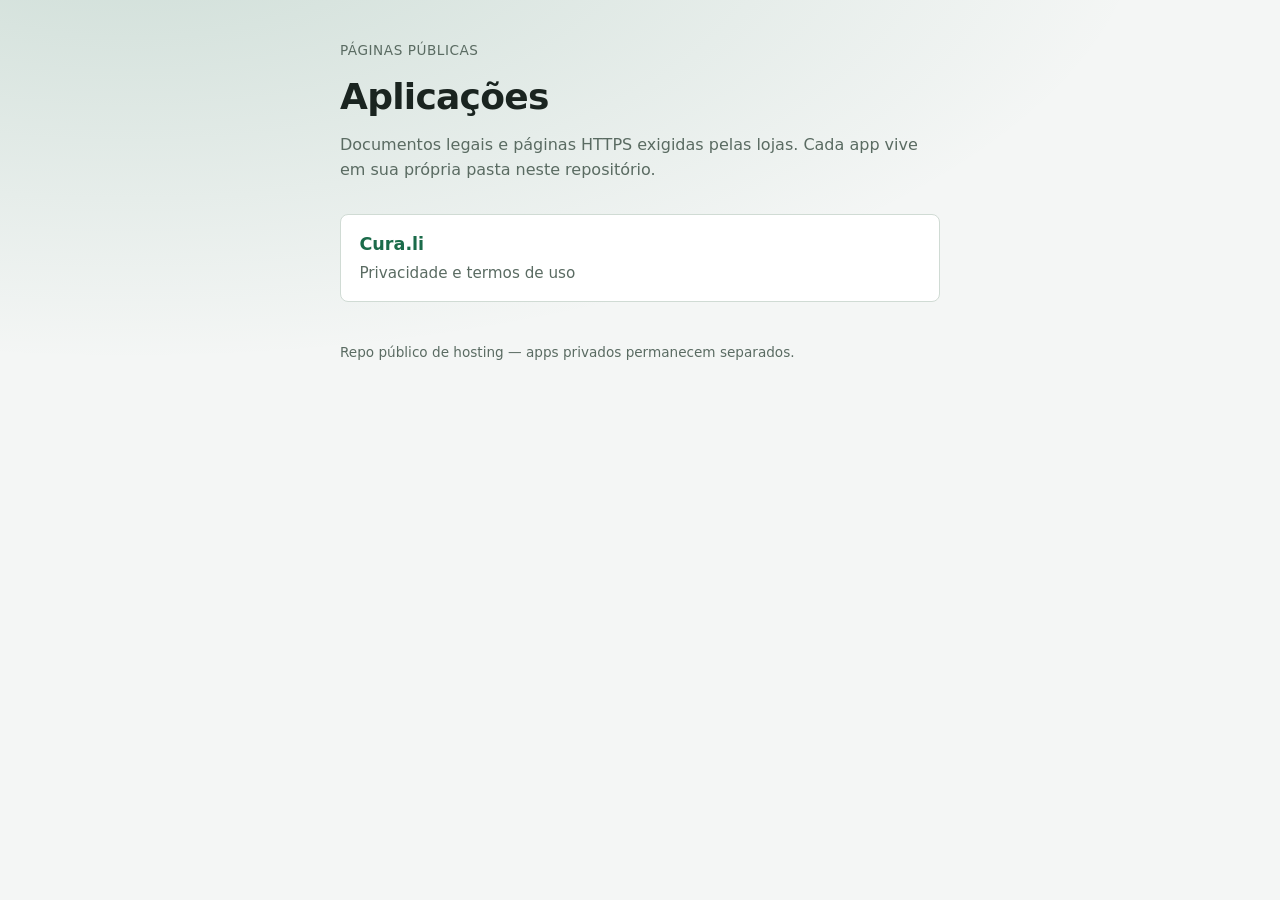
==== index.html @ 352ed31f "Add public Pages site for app legal documents. Host Cura.li privacy and terms on a public repo so Gi" ====
<!DOCTYPE html>
<html lang="pt-BR">
<head>
  <meta charset="utf-8" />
  <meta name="viewport" content="width=device-width, initial-scale=1" />
  <meta name="description" content="Páginas públicas das aplicações — privacidade, termos e documentos legais." />
  <title>Páginas públicas</title>
  <link rel="stylesheet" href="assets/site.css" />
</head>
<body>
  <header>
    <p class="brand">Páginas públicas</p>
  </header>

  <main>
    <h1>Aplicações</h1>
    <p class="lede">
      Documentos legais e páginas HTTPS exigidas pelas lojas.
      Cada app vive em sua própria pasta neste repositório.
    </p>

    <ul class="apps">
      <li>
        <a href="cura.li/">
          <strong>Cura.li</strong>
          <span>Privacidade e termos de uso</span>
        </a>
      </li>
    </ul>
  </main>

  <footer>
    <p>Repo público de hosting — apps privados permanecem separados.</p>
  </footer>
</body>
</html>
---- assets/site.css ----
:root {
  color-scheme: light dark;
  --bg: #f4f6f5;
  --fg: #1a2420;
  --muted: #5a6b62;
  --accent: #1b6b4a;
  --border: #d0dbd4;
  --card: #ffffff;
}

@media (prefers-color-scheme: dark) {
  :root {
    --bg: #0f1412;
    --fg: #e8efeb;
    --muted: #a3b5ac;
    --accent: #6dcea3;
    --border: #2a3630;
    --card: #161c19;
  }
}

* {
  box-sizing: border-box;
}

body {
  margin: 0;
  min-height: 100vh;
  font-family: "Segoe UI", system-ui, -apple-system, sans-serif;
  line-height: 1.55;
  color: var(--fg);
  background:
    radial-gradient(ellipse 80% 50% at 10% -10%, color-mix(in srgb, var(--accent) 18%, transparent), transparent),
    var(--bg);
}

header,
main,
footer {
  max-width: 40rem;
  margin-inline: auto;
  padding-inline: 1.25rem;
}

header {
  padding-block: 2.5rem 0.5rem;
}

.brand {
  margin: 0;
  font-size: 0.85rem;
  letter-spacing: 0.04em;
  text-transform: uppercase;
  color: var(--muted);
}

h1 {
  margin: 0 0 0.5rem;
  font-size: clamp(1.75rem, 4vw, 2.25rem);
  font-weight: 650;
  letter-spacing: -0.02em;
}

.lede {
  margin: 0 0 2rem;
  color: var(--muted);
}

.apps {
  list-style: none;
  margin: 0;
  padding: 0;
  display: grid;
  gap: 0.75rem;
}

.apps a {
  display: flex;
  flex-direction: column;
  gap: 0.2rem;
  padding: 1rem 1.15rem;
  text-decoration: none;
  color: inherit;
  background: var(--card);
  border: 1px solid var(--border);
  border-radius: 0.5rem;
  transition: border-color 0.15s ease, transform 0.15s ease;
}

.apps a:hover {
  border-color: var(--accent);
  transform: translateY(-1px);
}

.apps a:focus-visible {
  outline: 2px solid var(--accent);
  outline-offset: 2px;
}

.apps strong {
  color: var(--accent);
  font-size: 1.1rem;
}

.apps span {
  color: var(--muted);
  font-size: 0.95rem;
}

footer {
  padding-block: 2.5rem 2rem;
  color: var(--muted);
  font-size: 0.85rem;
}

footer p {
  margin: 0;
}
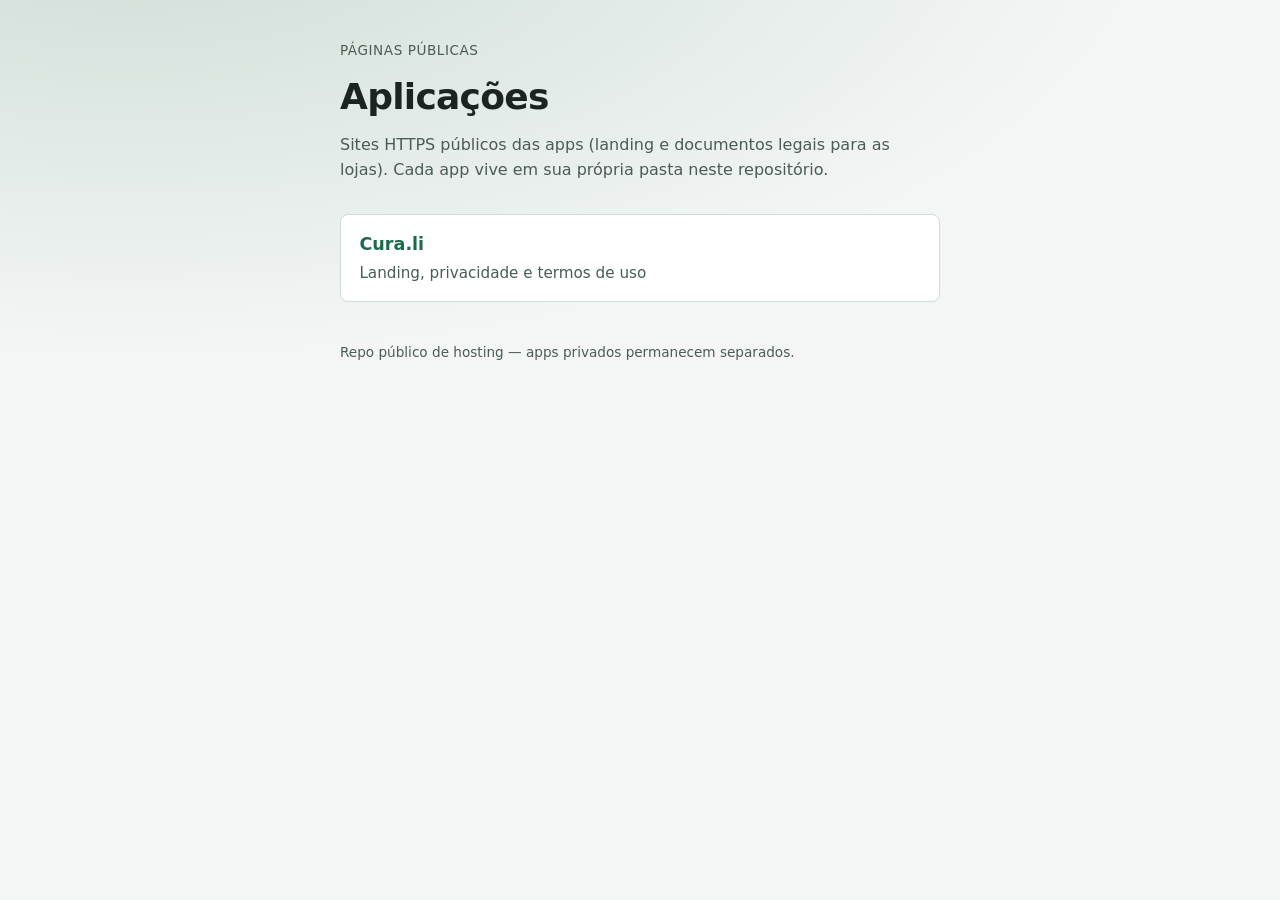
==== commit 877ae164: "Add Cura.li landing and harden public pages accessibility. Ship store-aligned marketing page, improv" ====
--- a/index.html
+++ b/index.html
@@ -3,19 +3,21 @@
 <head>
   <meta charset="utf-8" />
   <meta name="viewport" content="width=device-width, initial-scale=1" />
-  <meta name="description" content="Páginas públicas das aplicações — privacidade, termos e documentos legais." />
+  <meta name="description" content="Páginas públicas das aplicações — landing, privacidade e termos." />
   <title>Páginas públicas</title>
   <link rel="stylesheet" href="assets/site.css" />
 </head>
 <body>
+  <a class="skip-link" href="#conteudo">Ir para o conteúdo</a>
+
   <header>
     <p class="brand">Páginas públicas</p>
   </header>
 
-  <main>
+  <main id="conteudo">
     <h1>Aplicações</h1>
     <p class="lede">
-      Documentos legais e páginas HTTPS exigidas pelas lojas.
+      Sites HTTPS públicos das apps (landing e documentos legais para as lojas).
       Cada app vive em sua própria pasta neste repositório.
     </p>
 
@@ -23,7 +25,7 @@
       <li>
         <a href="cura.li/">
           <strong>Cura.li</strong>
-          <span>Privacidade e termos de uso</span>
+          <span>Landing, privacidade e termos de uso</span>
         </a>
       </li>
     </ul>
--- a/assets/site.css
+++ b/assets/site.css
@@ -2,7 +2,7 @@
   color-scheme: light dark;
   --bg: #f4f6f5;
   --fg: #1a2420;
-  --muted: #5a6b62;
+  --muted: #4a5c54;
   --accent: #1b6b4a;
   --border: #d0dbd4;
   --card: #ffffff;
@@ -32,6 +32,29 @@
   background:
     radial-gradient(ellipse 80% 50% at 10% -10%, color-mix(in srgb, var(--accent) 18%, transparent), transparent),
     var(--bg);
+}
+
+.skip-link {
+  position: absolute;
+  left: 1rem;
+  top: -100px;
+  z-index: 100;
+  padding: 0.65rem 1rem;
+  background: var(--card);
+  color: var(--fg);
+  font-weight: 600;
+  text-decoration: none;
+  border-radius: 8px;
+  border: 2px solid #1565c0;
+}
+
+.skip-link:focus {
+  top: 1rem;
+}
+
+a:focus-visible {
+  outline: 3px solid #1565c0;
+  outline-offset: 3px;
 }
 
 header,
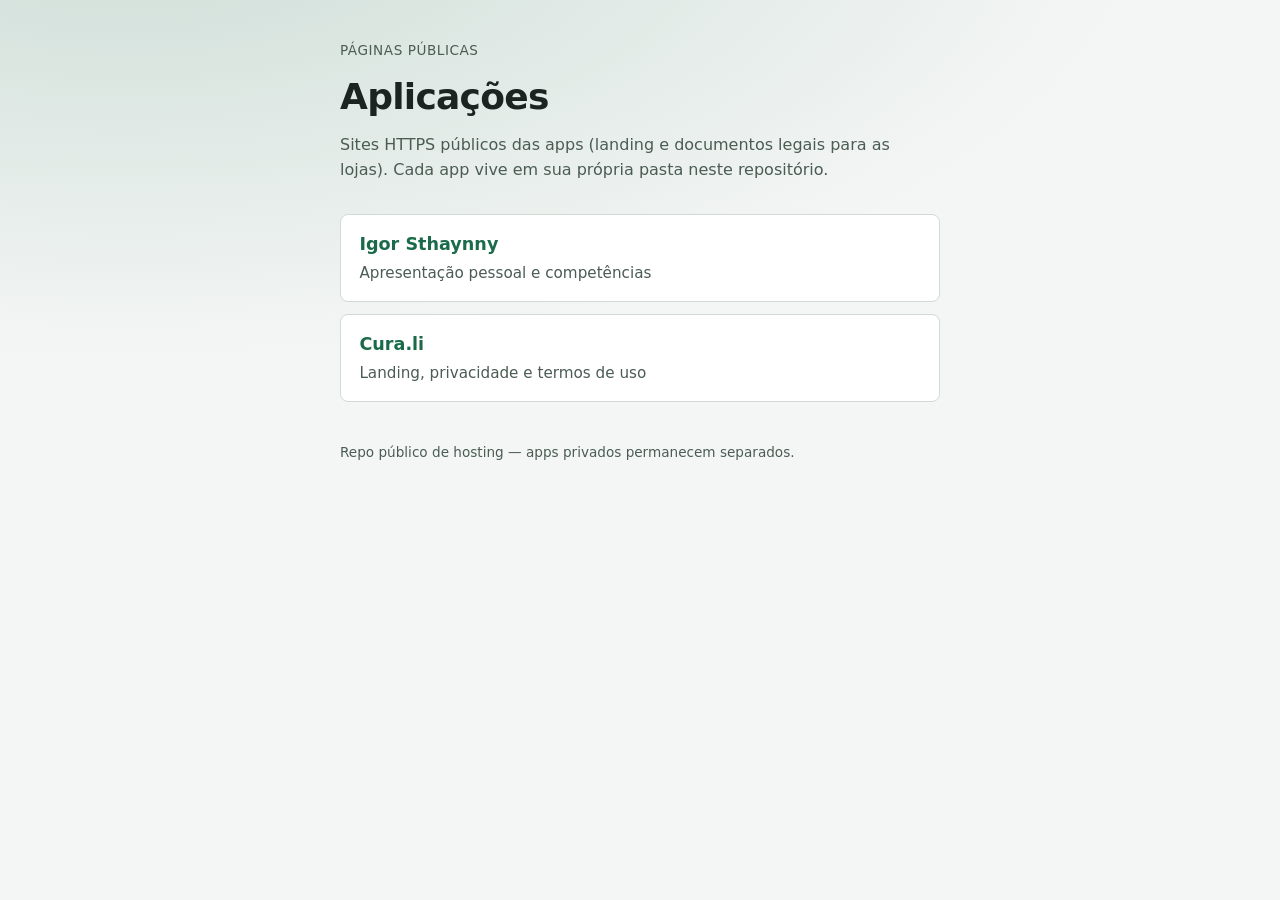
==== commit 2b3564eb: "Add animated personal landing for Igor Sthaynny. Publish a portfolio page under /igor/ from LinkedIn" ====
--- a/index.html
+++ b/index.html
@@ -23,6 +23,12 @@
 
     <ul class="apps">
       <li>
+        <a href="igor/">
+          <strong>Igor Sthaynny</strong>
+          <span>Apresentação pessoal e competências</span>
+        </a>
+      </li>
+      <li>
         <a href="cura.li/">
           <strong>Cura.li</strong>
           <span>Landing, privacidade e termos de uso</span>
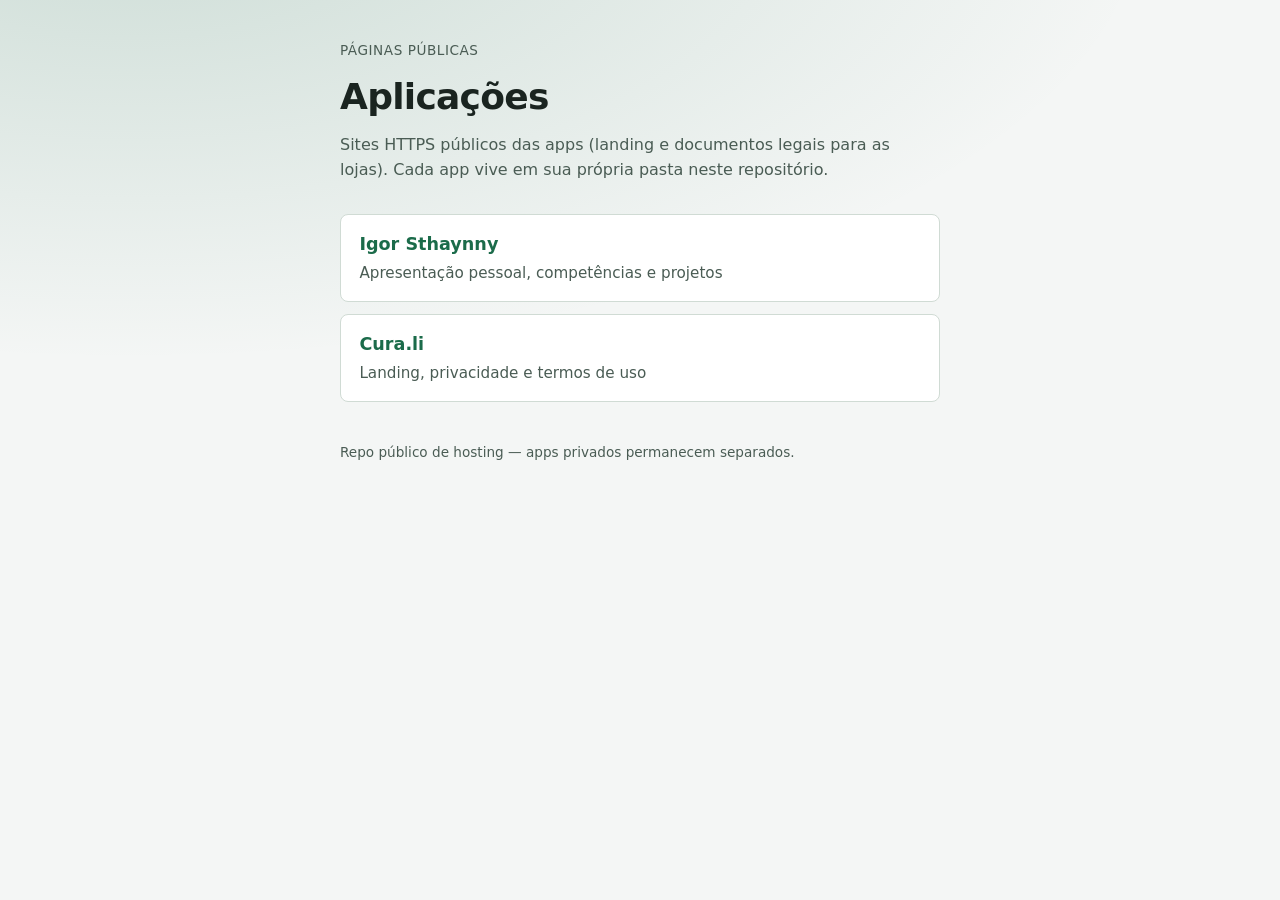
==== commit f85c5943: "Move project listings to a dedicated page and harden a11y. Keep the personal landing focused with a " ====
--- a/index.html
+++ b/index.html
@@ -25,7 +25,7 @@
       <li>
         <a href="igor/">
           <strong>Igor Sthaynny</strong>
-          <span>Apresentação pessoal e competências</span>
+          <span>Apresentação pessoal, competências e projetos</span>
         </a>
       </li>
       <li>
